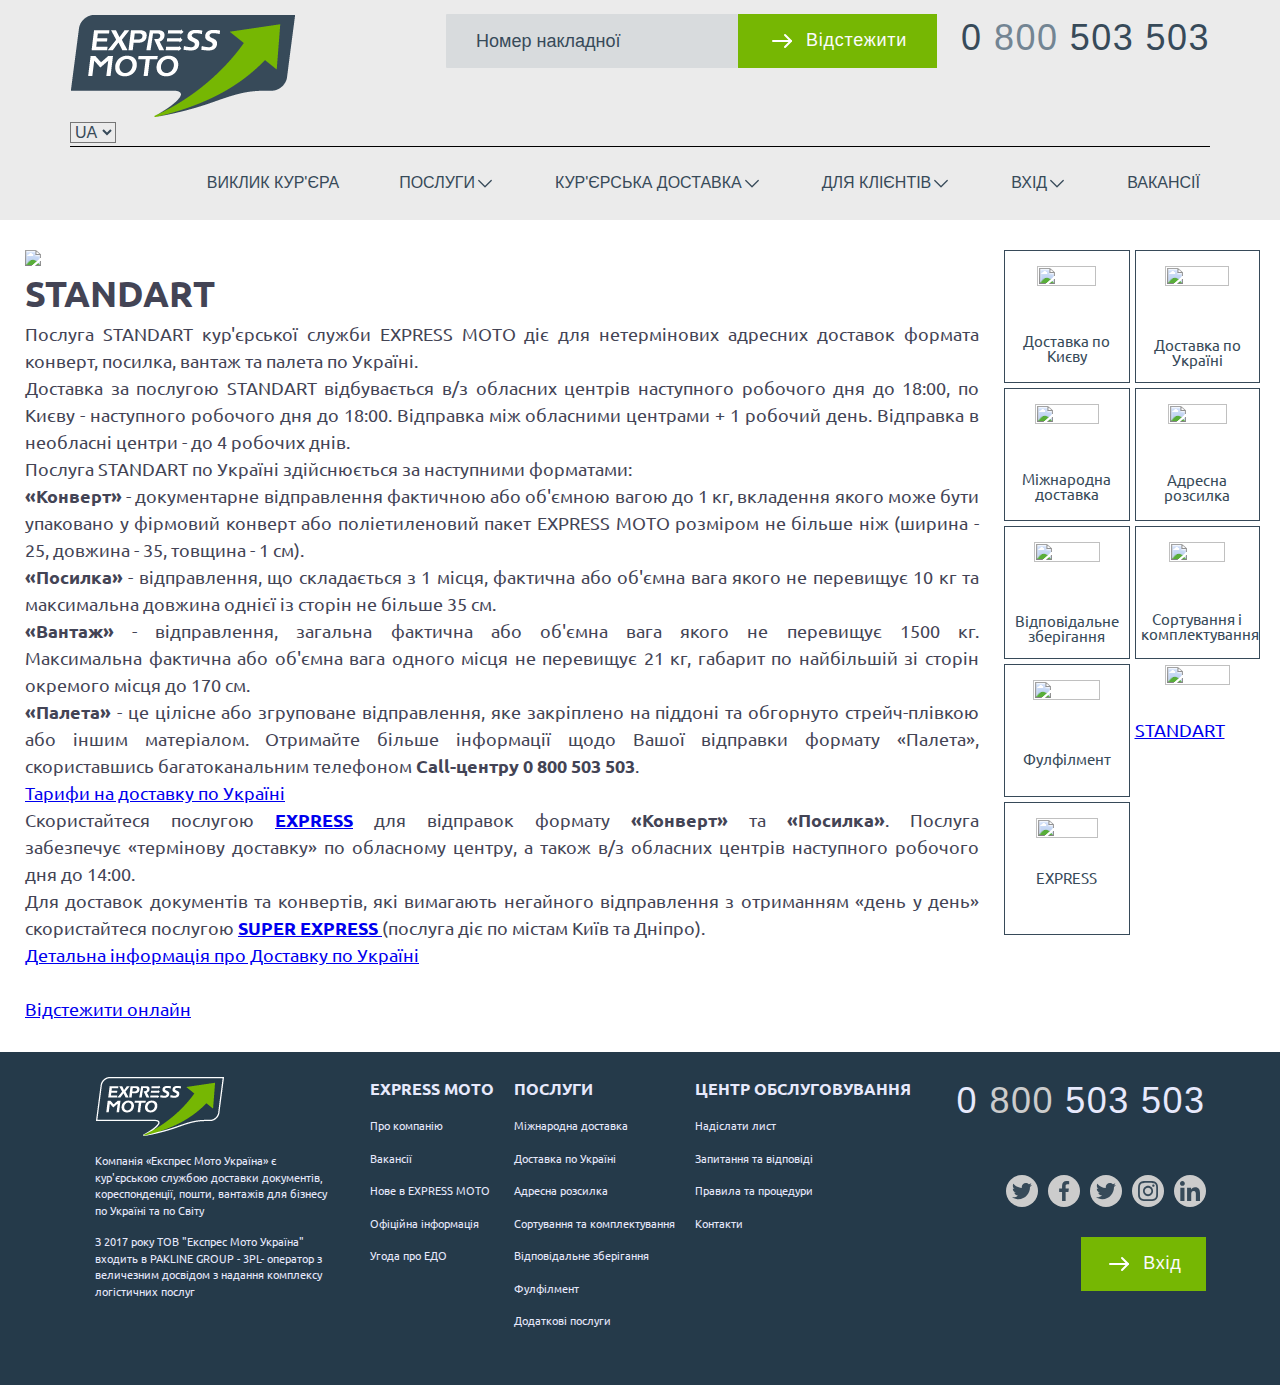
==== standart.html @ 28a53743 "Merge pull request #3 from WOWmasterJulia/eva1" ====
<!DOCTYPE html>
<html lang="uk">
  <head> 
    <meta charset="UTF-8" />
    <meta http-equiv="X-UA-Compatible" content="IE=edge" />
    <meta name="viewport" content="width=device-width, initial-scale=1.0" />
    <script src="https://www.google.com/recaptcha/api.js?hl=uk" async="async" defer="defer"></script>
    <title>ВИКЛИК КУР'ЄРА | Експрес Мото Україна</title>
    <link rel="icon" type="image/x-icon" href="./images/favicon.ico" />
    <link rel="preconnect" href="https://fonts.googleapis.com" />
    <link rel="preconnect" href="https://fonts.gstatic.com" crossorigin />
    <link href="https://fonts.googleapis.com/css2?family=Ubuntu:ital,wght@0,400;0,500;0,700;1,400;1,700&display=swap" rel="stylesheet">
        <link
      rel="stylesheet"
      href="https://cdnjs.cloudflare.com/ajax/libs/modern-normalize/1.1.0/modern-normalize.min.css"
      integrity="sha512-wpPYUAdjBVSE4KJnH1VR1HeZfpl1ub8YT/NKx4PuQ5NmX2tKuGu6U/JRp5y+Y8XG2tV+wKQpNHVUX03MfMFn9Q=="
      crossorigin="anonymous"
      referrerpolicy="no-referrer"
    />
    <link
  rel="stylesheet"
  href="https://cdn.jsdelivr.net/npm/swiper@11/swiper-bundle.min.css"
/>
    <link rel="stylesheet" href="./css/styles.css" />
    <link rel="stylesheet" href="./css/standart.css" >

  </head>
  <!-- ГЛАВНАЯ -->
  <body>
    
    <!-- Шапка -->
    <header>
      <div class="container main-nav">
        <nav class="nav">
          <div class="nav-contacts">
            <div>
              <a href="./index.html" class="logo logo__header">
            <img class="logo__header-img"  src="images/home/logo_1.png" alt="">
            </a>
            <select class="language-switcher">
              <option value="ua" selected >UA</option>
              <option value="ru" >RU</option>
            </select>
            </div>
            <div class="contact-nav list">
              <div class="number">
                <input type="text" class="input__number" placeholder="Номер накладної" required
                autocomplete="off">
                <button class="button button-header" type="submit">
                  <svg  class="icon-right-header" width="28" height="24" viewBox="0 0 28 24" fill="none" xmlns="http://www.w3.org/2000/svg">
                  <path d="M23 12H5"  stroke-width="2" stroke-linecap="round" stroke-linejoin="round"/>
                  <path d="M17 6L23 12L17 18"  stroke-width="2" stroke-linecap="round" stroke-linejoin="round"/>
                  </svg>
                  <span class="lng-menu-one">Відстежити</span>
                </button>
              </div>
              <div class="phone-burger">
                <!-- Бургер -->
                <button
                  class="menu-toggle menu-btn-burger"
                  aria-expanded="false"
                  aria-controls="mobile-menu"
                  data-modal-open
                >
                  <svg class="icon-icon-menu" width="32" height="22">
                    <use href="./images/icons_all.svg#icon-icon-menu"></use>
                  </svg>
                </button>
                <a href="tel:0800503503" class="contact-nav-link header-phone">0 <span>800</span> 503 503</a>  
              </div>  
            </div>
          </div>
          
          <ul class="site-nav list">
            <li class="site-nav-item">
              <a href="./neworder.html" class="nav-link current lng-menu-two">Виклик кур'єра</a>
            </li>

            <li class="site-nav-item">
              <div class="site-nav-menu">
                <!-- <a href="#" class="nav-link arrow__link"> -->
                  <span class="lng-menu-three">Послуги</span>
                <!-- </a> -->
                  <svg class="arrowCaretUp" width="20" height="20" viewBox="0 0 32 32" fill="none" xmlns="http://www.w3.org/2000/svg">
                  <path d="M6 20L16 10L26 20"   stroke-width="2" stroke-linecap="round" stroke-linejoin="round"/>
                  </svg> 
              </div>
              
              <ul class="submenu list">
                <li><a href="#">STANDART</a></li>
                <li><a href="#">EXPRESS</a></li>
                <li><a href="#">SUPER EXPRESS</a></li>
                <li><a href="#" class="lng-resp-storage">Відповідальне зберігання</a></li>
                <li><a href="#" class="lng-sort-assembly">Сортування та комплектування</a></li>
                <li><a href="#" class="lng-fulfill">Фулфілмент</a></li>
                <li><a href="#" class="lng-dip-mail">Дипломатична пошта</a></li>
              </ul>
            </li>

            <li class="site-nav-item">
              <div class="site-nav-menu">
              <!-- <a href="#" class="nav-link arrow__link"> -->
                <span class="lng-menu-four">Кур'єрська доставка</span>
                <svg class="arrowCaretUp" width="20" height="20" viewBox="0 0 32 32" fill="none" xmlns="http://www.w3.org/2000/svg">
                <path d="M6 20L16 10L26 20"   stroke-width="2" stroke-linecap="round" stroke-linejoin="round"/>
                </svg>
              <!-- </a> -->
              </div>
              <ul class="submenu list">
                <li><a href="#" class="lng-inter-deliv">Міжнародна доставка</a></li>
                <li><a href="#" class="lng-kiyv-deliv">Доставка по Києву</a></li>
                <li><a href="#" class="lng-ukr-deliv">Доставка по Україні</a></li>
                <li><a href="#" class="lng-adress-send">Адресна розсилка</a></li>
                <li><a href="#" class="lng-add-service">Додаткові послуги</a></li>
              </ul>
            </li>

            <li class="site-nav-item">
              <div class="site-nav-menu">
              <!-- <a href="#" class="nav-link arrow__link"> -->
                <span class="lng-menu-five">Для клієнтів</span>
                <svg class="arrowCaretUp" width="20" height="20" viewBox="0 0 32 32" fill="none" xmlns="http://www.w3.org/2000/svg">
                <path d="M6 20L16 10L26 20"   stroke-width="2" stroke-linecap="round" stroke-linejoin="round"/>
                </svg>
              <!-- </a> -->
              </div>
              <ul class="submenu list">
                <li><a href="#" class="lng-send-email">Надіслати лист</a></li>
                <li><a href="#" class="lng-paym-detail">Оплата за реквізитами</a></li>
                <li><a href="#" class="lng-quest-answ">Запитання та відповіді</a></li>
                <li><a href="#" class="lng-our-contacts">Контакти</a></li>
                <li><a href="#" class="lng-rules-proc">Правила та процедури</a></li>
                <li><a href="#" class="lng-private-room">Особистий кабінет</a></li>
              </ul>
            </li>

            <li class="site-nav-item">
              <div class="site-nav-menu">
              <!-- <a href="#" class="nav-link arrow__link"> -->
                <span class="lng-menu-six">Вхід</span>
                <svg class="arrowCaretUp" width="20" height="20" viewBox="0 0 32 32" fill="none" xmlns="http://www.w3.org/2000/svg">
                <path d="M6 20L16 10L26 20"   stroke-width="2" stroke-linecap="round" stroke-linejoin="round"/>
                </svg>
              <!-- </a> -->
              </div>
              <ul class="submenu list">
                <li><a href="#">В мене є аккаунт</a></li>
                <li><a href="#">Створити аккаунт</a></li>
                <li><a href="#">Відновлення паролю</a></li>
              </ul>
            </li>
            <li class="site-nav-item">
              <a href="./portfolio.html" class="nav-link lng-menu-seven">Вакансії</a>
            </li>
          </ul>
        </nav>
      </div>
    </header>
    <!-- <div class="container">
  		<ol class="breadcrumb"><li><a href="/">Головна</a></li>
<li><span title="" class="nolink" tabindex="0">Послуги</span></li>
<li class="active">STANDART</li>
</ol>  	</div> -->
<div class="wrapper-main">
    <section class="col-sm-9">
      <a id="main-content"></a>
      <h1 class="page-header">
        <span class="icon"><img src="https://exmoto.com/sites/default/files/3_0.png" /></span>
        <span class="title">STANDART</span>
      </h1>
      <div class="region region-content">
        <section id="block-system-main" class="block block-system clearfix">
          <article id="node-13" class="node node-service clearfix">
            <div class="field field-name-body field-type-text-with-summary field-label-hidden">
              <div class="field-items">
                <div class="field-item even">
                  <p class="rtejustify">Послуга STANDART кур'єрської служби EXPRESS MOTO діє для
                    нетермінових адресних
                    доставок формата конверт, посилка, вантаж та палета по Україні.</p>
                  <p class="rtejustify">Доставка за послугою STANDART відбувається в/з обласних
                    центрів наступного
                    робочого дня до 18:00, по Києву - наступного робочого дня до 18:00.
                    Відправка між обласними центрами
                    + 1 робочий день. Відправка в необласні центри - до 4 робочих днів.</p>
                  <p class="rtejustify">Послуга STANDART по Україні здійснюється за наступними
                    форматами:</p>
                  <p class="rtejustify"><strong>«Конверт» </strong>- документарне відправлення
                    фактичною або
                    об'ємною вагою до 1 кг, вкладення якого може бути упаковано у фірмовий
                    конверт або поліетиленовий
                    пакет EXPRESS MOTO розміром не більше ніж (ширина - 25, довжина - 35,
                    товщина - 1 см).</p>
                  <p class="rtejustify"><strong>«Посилка» </strong>- відправлення, що складається
                    з 1 місця, фактична або
                    об'ємна вага якого не перевищує 10 кг та максимальна довжина однієї із
                    сторін не більше 35 см.</p>
                  <p class="rtejustify"><strong>«Вантаж»</strong> - відправлення, загальна
                    фактична або об'ємна вага якого
                    не перевищує 1500 кг. Максимальна фактична або об'ємна вага одного місця не
                    перевищує 21 кг, габарит
                    по найбільшій зі сторін окремого місця до 170 см.</p>
                  <p class="rtejustify"><strong>«Палета»</strong> - це цілісне або згруповане
                    відправлення, яке закріплено
                    на піддоні та обгорнуто стрейч-плівкою або іншим матеріалом. Отримайте
                    більше інформації щодо Вашої
                    відправки формату «Палета», cкориставшись багатоканальним телефоном
                    <strong>Call-центру 0 800 503
                      503</strong>.
                  </p>
                  <p class="rtejustify"><a href="/sites/default/files/imce/taryf_cdp-2018.pdf"
                      target="_blank">Тарифи на
                      доставку по Україні</a></p>
                  <p class="rtejustify">Скористайтеся послугою <a
                      href="https://exmoto.com/service/express"
                      target="_blank"><strong>EXPRESS</strong></a> для відправок
                    формату <strong>«Конверт»
                    </strong>та<strong> «Посилка»</strong>. Послуга забезпечує «термінову
                    доставку» по обласному центру,
                    а також в/з обласних центрів наступного робочого дня до 14:00.</p>
                  <p class="rtejustify">Для доставок документів та конвертів, які вимагають
                    негайного відправлення з
                    отриманням «день у день» cкористайтеся послугою <a
                      href="https://exmoto.com/service/super-express"
                      target="_blank"><strong>SUPER EXPRESS</strong> </a>(послуга діє по
                    містам Київ та Дніпро).</p>
                  <p class="rtejustify"><a href="http://exmoto.com/service/dostavka-po-ukrayini"
                      target="_blank">Детальна
                      інформація про Доставку по Україні</a></p>
                  <p class="rtejustify"> </p>
                  <p><a href="https://exmoto.com/tracking" target="_blank">Відстежити онлайн</a>
                  </p>
                </div>
              </div>
            </div>
          </article>
        </section>
      </div>
    </section>
    <div class="view-content">
      <a href="/service/dostavka-po-kyyevu" class="card-item">
        <div class="gray"><img class="img-responsive"
            src="https://exmoto.com/sites/default/files/kyiv_grey_0.png" width="59"
            height="59" alt="" /></div>
        <div class="title">Доставка по Києву</div>
      </a>
      <a href="/service/dostavka-po-ukrayini" class="card-item">
        <div class="gray"><img class="img-responsive"
            src="https://exmoto.com/sites/default/files/9_0.png" width="64" height="63"
            alt="" />
        </div>
        <div class="title">Доставка по Україні</div>
      </a>
      <a href="/service/mizhnarodna-dostavka" class="card-item">
        <div class="gray"><img class="img-responsive"
            src="https://exmoto.com/sites/default/files/8_0.png" width="64" height="59"
            alt="" />
        </div>
        <div class="title">Міжнародна доставка</div>
      </a>
      <a href="/service/adresna-rozsylka" class="card-item">
        <div class="gray"><img class="img-responsive"
            src="https://exmoto.com/sites/default/files/7_0.png" width="59" height="60"
            alt="" />
        </div>
        <div class="title">Адресна розсилка</div>
      </a>
      <a href="/service/vidpovidalne-zberigannya" class="card-item">
        <div class="gray"><img class="img-responsive"
            src="https://exmoto.com/sites/default/files/6_0.png" width="66" height="63"
            alt="" />
        </div>
        <div class="title">Відповідальне зберігання</div>
      </a>
      <a href="/service/sortuvannya-i-komplektuvannya" class="card-item">
        <div class="gray"><img class="img-responsive"
            src="https://exmoto.com/sites/default/files/5_0.png" width="56" height="61"
            alt="" />
        </div>
        <div class="title">Сортування і комплектування</div>
      </a>
      <a href="/service/fulfilment" class="card-item">
        <div class="gray"><img class="img-responsive"
            src="https://exmoto.com/sites/default/files/4_0.png" width="67" height="63"
            alt="" />
        </div>
        <div class="title">Фулфілмент</div>
      </a>
      <a href="/service/standart" class="active" class="card-item">
        <div class="gray"><img class="img-responsive"
            src="https://exmoto.com/sites/default/files/3_0.png" width="65" height="44"
            alt="" />
        </div>
        <div class="title">STANDART</div>
      </a>
      <a href="/service/express" class="card-item">
        <div class="gray"><img class="img-responsive"
            src="https://exmoto.com/sites/default/files/2_0.png" width="62" height="44"
            alt="" />
        </div>
        <div class="title">EXPRESS</div>
      </a>
    </div>
  </div>

<!-- Подвал FOOTER -->
<footer class="footer">
  <div class="container footer-content">
    <div class="footer__logo-text">
      <a href="./index.html" class="logo logo__footer">
        <img class="logo__footer-img"  src="images/home/foot_logo.png" alt="">
      </a>
      <p class="footer-text">
        Компанія «Експрес Мото Україна» є кур'єрською службою доставки документів, кореспонденції, пошти, вантажів для бізнесу по Україні та по Світу 
      </p>
      <p class="footer-text">
        З 2017 року ТОВ "Експрес Мото Україна" входить в PAKLINE GROUP - 3PL- оператор з величезним досвідом з надання комплексу логістичних послуг
      </p>
    </div>
    <div class="list footer__list-menu">
      <ul class="list footer__list-moto">
        <li class="footer__list-title">
          <h3>Express Moto</h3>
        </li>
        <li class="footer__list-item">
          <a href="" class="lng-footer-about-company">Про компанію</a>
        </li>
        <li class="footer__list-item lng-menu-seven">
          <a href="">Вакансії</a>
        </li>
        <li class="footer__list-item lng-footer-news-exmoto">
          <a href="">Нове в EXPRESS MOTO</a>
        </li>
        <li class="footer__list-item lng-footer-official-info">
          <a href="">Офіційна інформація</a>
        </li>
        <li class="footer__list-item">
          <a href="" class="lng-footer-agr-edo">Угода про ЕДО</a>
        </li>  
      </ul>
      <ul class="list footer__list-service">
        <li class="footer__list-title">
          <h3 class="lng-menu-three">Послуги</h3>
        </li>
        <li class="footer__list-item">
          <a href="" class="lng-inter-deliv">Міжнародна доставка</a>
        </li>
        <li class="footer__list-item">
          <a href="" class="lng-ukr-deliv">Доставка по Україні</a>
        </li>
        <li class="footer__list-item">
          <a href="" class="lng-adress-send">Адресна розсилка</a>
        </li>
        <li class="footer__list-item">
          <a href="" class="lng-sort-assembly">Сортування та комплектування</a>
        </li>
        <li class="footer__list-item">
          <a href="" class="lng-resp-storage">Відповідальне зберігання</a>
        </li>
        <li class="footer__list-item">
          <a href="" class="lng-fulfill">Фулфілмент</a>
        </li>
        <li class="footer__list-item">
          <a href="" class="lng-add-service">Додаткові послуги</a>
        </li>  
      </ul>
      <ul class="list footer__list-contacts">
        <li class="footer__list-title">
          <h3 class="lng-footer-service-centre">Центр обслуговування</h3>
        </li>
        <li class="footer__list-item">
          <a href="" class="lng-send-email">Надіслати лист</a>
        </li>
        <li class="footer__list-item">
          <a href="" class="lng-quest-answ">Запитання та відповіді</a>
        </li>
        <li class="footer__list-item">
          <a href="" class="lng-rules-proc">Правила та процедури</a>
        </li>
        <li class="footer__list-item">
          <a href="" class="lng-our-contacts">Контакти</a>
        </li> 
      </ul>
    </div>
    <div class="footer__contacts-social">
      <div class="item-tel">
          <a href="tel:0800503503" class="contact-nav-link footer-phone"
            >0 <span>800</span> 503 503</a>
      </div>
      <ul class="footer-soc-list list">
        <li class="footer-soc-item">
          <a href="#" class="footer-soc-link twitter_2">
            <svg class="footer-soc-icon">
              <use href="./images/icons_all.svg#icon-twitter_2"></use>
            </svg>
          </a>
        </li>
        <li class="footer-soc-item">
          <a href="#" class="footer-soc-link facebook_3">
            <svg class="footer-soc-icon">
              <use href="./images/icons_all.svg#icon-facebook_3"></use>
            </svg>
          </a>
        </li>
        <li class="footer-soc-item">
          <a href="#" class="footer-soc-link twitter_2">
            <svg class="footer-soc-icon">
              <use href="./images/icons_all.svg#icon-twitter_2"></use>
            </svg>
          </a>
        </li>
        <li class="footer-soc-item">
          <a href="#" class="footer-soc-link instagram_1">
            <svg class="footer-soc-icon">
              <use href="./images/icons_all.svg#icon-instagram_1"></use>
            </svg>
          </a>
        </li>
        <li class="footer-soc-item">
          <a href="#" class="footer-soc-link linkedin_4">
            <svg class="footer-soc-icon">
              <use href="./images/icons_all.svg#icon-linkedin_4"></use>
            </svg>
          </a>
        </li>
      </ul>
      <div class="item-button">
        <button class="button button-footer" type="submit">
          <svg class="icon-right-footer" width="28" height="24" viewBox="0 0 28 24" fill="none" xmlns="http://www.w3.org/2000/svg">
              <path d="M23 12H5"  stroke-width="2" stroke-linecap="round" stroke-linejoin="round"/>
              <path d="M17 6L23 12L17 18" 
               stroke-width="2" stroke-linecap="round" stroke-linejoin="round"/>
              </svg>
          <span class="lng-menu-six">Вхід</span>
        </button>
      </div>
    </div>
  </div>
</footer>

<!-- MOBILE MENU -->
<div class="backdrop is-hidden" data-modal>
<!-- <div class="menu-container js-menu-container modal" id="mobile-menu"> -->
<div class="modal">
  <button class="menu-toggle menu-btn-close" data-modal-close>
      <svg
        fill="currentColor"
        viewBox="0 0 32 32"
        xmlns="http://www.w3.org/2000/svg"
        width="15"
        height="15">
        <path
          fill-rule="evenodd"
          d="M32 3.223 28.777 0 16 12.777 3.223 0 0 3.223 12.777 16 0 28.777 3.223 32 16 19.223 28.777 32 32 28.777 19.223 16 32 3.223z"
          clip-rule="evenodd"
        ></path>
      </svg>
  </button>
      <!-- ----выпадающие элементы меню на модалке при адаптивах---- -->
  <ul class="mobile-menu menu-open list" id="mmAll-btn">
    <li class="mobile-menu-item">
      <a class="mobile-menu-link link current lng-menu-one" href="#">Відстежити</a>
    </li>
    <li class="mobile-menu-item">
      <a class="mobile-menu-link link lng-menu-two" href="#">Виклик кур'єра</a>  
    </li>
    <li class="mobile-menu-item " >
      <a class="mobile-menu-link link lng-menu-three" href="#" data-action="mm-one">Послуги</a>
      <ul class="submenu-open list hiddens" id="mm-one">
        <li><a href="#">STANDART</a></li>
        <li><a href="#">EXPRESS</a></li>
        <li><a href="#">SUPER EXPRESS</a></li>
        <li><a href="#" class="lng-resp-storage">Відповідальне зберігання</a></li>
        <li><a href="#" class="lng-sort-assembly">Сортування та комплектування</a></li>
        <li><a href="#" class="lng-fulfill">Фулфілмент</a></li>
        <li><a href="#" class="lng-dip-mail">Дипломатична пошта</a></li>
      </ul>
    </li>        
    <li class="mobile-menu-item ">
      <a class="mobile-menu-link link lng-menu-four" href="#" data-action="mm-two">Кур'єрська доставка</a>
      <ul class="submenu-open list hiddens" id="mm-two">
        <li><a href="#" class="lng-inter-deliv">Міжнародна доставка</a></li>
        <li><a href="#" class="kiyv-deliv">Доставка по Києву</a></li>
        <li><a href="#" class="lng-ukr-deliv">Доставка по Україні</a></li>
        <li><a href="#" class="lng-adress-send">Адресна розсилка</a></li>
        <li><a href="#" class="lng-add-service">Додаткові послуги</a></li>
      </ul>
    </li>

    <li class="mobile-menu-item ">
      <a class="mobile-menu-link link lng-menu-five" href="#"  data-action="mm-three">Для клієнтів</a>
      <ul class="submenu-open list hiddens" id="mm-three">
        <li><a href="#" class="lng-send-email">Надіслати лист</a></li>
        <li><a href="#" class="lng-paym-detail">Оплата за реквізитами</a></li>
        <li><a href="#" class="lng-quest-answ">Запитання та відповіді</a></li>
        <li><a href="#" class="lng-our-contacts">Контакти</a></li>
        <li><a href="#" class="lng-rules-proc">Правила та процедури</a></li>
        <li><a href="#" class="lng-private-room">Особистий кабінет</a></li>
      </ul>
    </li>

    <li class="mobile-menu-item ">
      <a class="mobile-menu-link link lng-menu-six" href="#" data-action="mm-four">Вхід</a>
      <ul class="submenu-open list hiddens" id="mm-four">
        <li><a href="#">В мене є аккаунт</a></li>
        <li><a href="#">Створити аккаунт</a></li>
        <li><a href="#">Відновлення паролю</a></li>
      </ul>
    </li>

    <li class="mobile-menu-item">
      <a class="mobile-menu-link link lng-menu-seven" href="#">Вакансії</a>
    </li>
  </ul>
</div>
</div>

<script
  defer
  src="https://cdnjs.cloudflare.com/ajax/libs/body-scroll-lock/3.1.5/bodyScrollLock.min.js"
  integrity="sha512-HowizSDbQl7UPEAsPnvJHlQsnBmU2YMrv7KkTBulTLEGz9chfBoWYyZJL+MUO6p/yBuuMO/8jI7O29YRZ2uBlA=="
  crossorigin="anonymous"
></script>
<script src="https://cdn.jsdelivr.net/npm/swiper@11/swiper-bundle.min.js"></script>
<script src="./js/main.js"></script>
</body>
</html>
---- css/styles.css ----
html {
    box-sizing: border-box;
}
*,
*::before,
*::after {
    box-sizing: inherit;
}

:root {
    /* text color */
    --title-text-color: #374a59;
    --light-text-color: #fbfbfb;
    --text-white-color: #fff;
    --primary-text-color: #434455; 
    --text-footer-white: #E7E9FC;

    --input-grey: #d8dbdd;
    --phone-grey: #738593;
    --accent-color: #76b703;
    --icons-bg: #CCCCCC;

    /* bg color */
    --primary-bg-color: #fff;
    --footer-bg-color: #253a4a;;
    --second-bg-color: #ebebeb;

    /* fonts */
    --primary-fonts-family: 'Ubuntu';
    --second-fonts-family: sans-serif;

    /* others */
    --header-idx: 100; 
    --modal-idx: 1000;
    --anim-fast: 1300ms ease;
    --anim-slow: 1800ms ease-out;
}

body {
    font-family: var(--primary-fonts-family);
    background-color: var(--primary-bg-color);
    color: var(--primary-text-color);
    font-size: 18px;
    line-height: 1.5;
    margin: 0;
}

.list {
    list-style: none;
    padding: 0; 
    margin: 0;   
}

h1, h2, h3, h4, h5, h6, p {
    margin-top: 0;
    margin-bottom: 0;
}
.link {
    text-decoration: none;
}
img {
    display: block;
    max-width: 100%;
    height: auto;
}

.container {
    max-width: 1170px;
    padding-left: 15px;
    padding-right: 15px;
    margin: 0 auto; 
}
/* section {
    padding-top: 96px;
    padding-bottom: 96px;
}  */
/* .section-feature, 
.section-team,
.section-customers {
    padding-top: 96px;
    padding-bottom: 96px;
} */
/*section {
        padding-bottom: 120px;
    } */


/* ========= Кнопки ======== */
.button {
    font-family: inherit;
    cursor: pointer;
    margin: 0 auto; 
    border: 0;
    background-color: var(--accent-color);   
    font-weight: 400;
    font-size: 18px;
    line-height: 1.18;
    align-items: center; 
    text-align: center;
    letter-spacing: 0.04em;
/* ---анимация--- */
    transition: background-color 250ms cubic-bezier(0.4, 0, 0.2, 1);
}

.button-header{
    display: flex;
    justify-content: center;
    align-items: center;
    color: #fbfbfb;
    padding: 15px 30px;
    gap: 10px;
}
.button-header:hover{
    background-color: var(--footer-bg-color);
}

.button-footer {
    display: inline-flex;
    justify-content: center;
    align-items: center;
    padding: 15px 24px;
    font-size: 18px;
    color: #fbfbfb;
    font-family: var(--second-fonts-family);
    gap: 10px;
}

.button-footer:hover {
    background-color: transparent;
    border: 1px solid rgba(255, 255, 255, 0.3);
    }
.button-footer:focus {
    border: 1px;
    border-color: #CCCCCC;
}


.button-feedback{
    display: flex;
    justify-content: center;
    align-items: center;
    color: #fbfbfb;
    padding: 15px 30px;
    gap: 10px;
    
}
.button-feedback:hover{
    background-color: var(--footer-bg-color);
}
.icon-right-feedback{
    stroke: white;
}
.icon-right-feedback:hover{
    stroke: var(--accent-color);
}
@media screen and (max-width: 787px) {
    .button-feedback{
        padding: 10px 15px;
        font-size: 14px;
    }   
}
@media screen and (max-width: 430px){   
    .button-feedback{
        font-size: 11px;
    }
}
@media screen and (max-width: 340px){
    .icon-right-feedback{
        display: flex;
    }
    .button-feedback{
        margin: 0 auto;
    }    
}
   





/* ==========================
------Шапка Site NAV------ */

.main-nav {
    padding-top: 14px;
    }
.nav-contacts{
    display: flex;
    align-items: self-start;
        border-bottom: 1px solid black;
    }
.number{
    display: flex;
}

/* --Navigation-- */
header {
    background-color: var(--second-bg-color);
    font-family: var(--second-fonts-family);
    color: var(--title-text-color);   
}
.nav__upp{
    display: flex;
}
.language-switcher{
    margin: 0 auto; 
    color: var(--title-text-color); 
    font-size: 16px; 
    background-color: inherit;
    
} 
    
/* .language-switcher-item{
    display: flex;
    align-items: center;
    text-transform: uppercase;
    font-size: 14px;
    stroke: var(--title-text-color);
} */
/* .language-switcher-item:hover{
    stroke: var(--accent-color);
} */
/* .language__link{
    text-decoration: none;
    color: var(--title-text-color);
    font-weight: 500;
}
.language__link:hover{
    color: var(--accent-color);
} */


/* --Contacts-- */
.contact-nav {
        display: flex;
        margin-left: auto;
        /* flex-direction: row; */
        max-height: 80px;        
}
.input__number{
    display: block;
    background-color: var(--input-grey);
    border: none;
    border-radius: 1px;
    padding: 15px 30px;
    font-size: 18px;
    color: var(--title-text-color);
}
.input__number::placeholder{
    font-size: 18px;
    color: var(--title-text-color);
}
.contact-nav-link {
    text-decoration: none;
    font-size: 36px;
    font-weight: 500;
    line-height: 1.33;
    letter-spacing: 0.04em;
    color: var(--title-text-color);
    font-family: var(--second-fonts-family);
    padding-left: 24px;
    /* ---анимация--- */
    transition: color 250ms cubic-bezier(0.4, 0, 0.2, 1);
}
.contact-nav-link span{
    color: var(--phone-grey);
}
.contact-nav-link:hover, .contact-nav-link:focus {
    color: var(--accent-color);
}
.icon-right-header{
    stroke: white;
}
.icon-right-header:hover{
    stroke: var(--accent-color);
}
.site-nav {
    display: flex;
    justify-content: end;
    gap: 40px;
    }
.site-nav .nav-link {
    color: var(--title-text-color);
    display: block;
    padding-top: 24px;
    padding-bottom: 25px; 
    text-decoration: none;
    font-size: 16px;
    font-weight: 400;
    line-height: 1.5;
    /* ---анимация--- */
    transition: color 250ms cubic-bezier(0.4, 0, 0.2, 1);
    text-transform: uppercase;
}
.site-nav .nav-link:hover{
    color: var(--accent-color);
    stroke: var(--accent-color);
}

  /* ---- сложное основное меню ----   */
.site-nav-item{
    position: relative;
    display: block;
    padding-left: 10px;
    padding-right: 10px;
}
.site-nav-menu{
    display: flex;
    align-items: center;
    text-transform: uppercase;
    font-size: 16px;
    color: var(--title-text-color);
    stroke: var(--title-text-color);
    padding-top: 24px;
    padding-bottom: 25px;
}
.site-nav-menu:hover{
    color: var(--accent-color);
    stroke: var(--accent-color);
}
.submenu{
    position: absolute;
    left: 0px;
    top: 100%;
    width: 180px;
    /* transform: rotateX(-90deg); */
    transform-origin: 0 0;
    transition: .3s linear;
    visibility: hidden;
    opacity: 0;
    z-index: 10;
}
.site-nav li:hover > .submenu{
    /* transform: rotateX(0deg); */
    visibility: visible;
    opacity: 1;
}
.submenu a{
    text-decoration: none;
    color: var(--title-text-color);
    font-size: 14px;
    display: block;
    border-bottom: 1px solid var(--phone-grey);
    padding: 5px 5px 5px 15px;
    background-color: var(--second-bg-color);
}
.submenu a:hover{
    color: var(--accent-color);
}
.arrowCaretUp{
    transform: rotate(180deg);    
}


@media screen and (max-width: 1200px) {
    .nav-contacts{
        margin-top: 20px;
    }
    .contact-nav{
        flex-direction: column-reverse;
    }
    .header-phone {       
        display: block;
        text-align: right;
    }
    .site-nav{
        margin-left: auto;
        gap: 20px;
        justify-content: space-between;
    }   
}
@media screen and (max-width: 1100px){
    .submenu{
       left: -10px; 
    }
    .site-nav li:hover > .submenu{
       width: 150px;
    }
}
@media screen and (max-width: 980px) {
    .site-nav{        
        gap: 0;
    } 
}
@media screen and (max-width: 875px) {
    .site-nav .nav-link{
        font-size: 14px;
    }
    .site-nav-menu{
        font-size: 14px;
    }
    .language-switcher{
        font-size: 14px;
    }
}
@media screen and (max-width: 787px) {
    .logo__header-img{
        max-width: 130px;
    }
    .nav-contacts{
        justify-content: space-between;
    }
    .input__number{
        padding: 10px 15px;
        font-size: 12px;
        max-width: 160px;
    }
    .input__number::placeholder{
        padding: 5px 10px;
        font-size: 12px;
    }
    .button-header{
        padding: 10px 15px;
        font-size: 12px;
    }
    .language-switcher{
        font-size: 12px;
    }
}
@media screen and (max-width: 680px){
    .submenu a{
        font-size: 12px;
        padding: 5px 5px 5px 10px;
    }
    .site-nav li:hover > .submenu{
       width: 130px;
    }
}
@media screen and (max-width: 445px){
    .number{
        justify-content: flex-end;
    }
    .icon-right-header{
        display: none;
    }
    .header-phone{
        font-size: 26px;
    }
    .input__number {
        font-size: 11px;
        padding-left: 5px;
        padding-right: 5px;
        max-width: 105px;
    }
    .input__number::placeholder {
        font-size: 11px;
        padding-left: 5px;
    }
    .button-header{
        font-size: 11px;
        margin-left: 0;
        margin-right: 0;
    }
}
@media screen and (max-width: 365px){
    .icon-right-header{
        display: flex;
    }
    .button-header >span{
        display: none;
    }
    .button-header{
        margin: 0;
    }
    .header-phone{
        font-size: 23px;
    }
}
@media screen and (max-width: 345px){
    .header-phone{
        font-size: 20px;
    }
}

    /* ---Бургер--- */
    .backdrop {
        position : fixed;
        top: 0;
        left: 0;
        z-index: 1000;
        width: 100%;
        height: 100%;
        background-color: rgba(0, 0, 0, 0.5);
        transition: visibility 500ms, opacity 500ms;
        /* overflow: auto; */
    }
    .backdrop.is-hidden {
        visibility: hidden;
        opacity: 0;
        pointer-events: none;
    } 
    .backdrop.is-hidden .modal{
        transform: translate(-50%, -50%) scale(0.8);
    }
    .modal {
        position: absolute;
        top: 10%;
        left: 50%;
        transform: translate(-50%, 0%) scale(1);
        width: calc(100% - 30px);
        max-width: 320px;
        background-color: var(--second-bg-color);
        /* z-index: 999; */
        /* box-shadow: 0px 1px 1px rgba(0, 0, 0, 0.14), 
        0px 1px 3px rgba(0, 0, 0, 0.12), 
        0px 2px 1px rgba(0, 0, 0, 0.2); */
        border-radius: 4px;
        transition: transform 500ms cubic-bezier(0.4, 0, 0.2, 1);
        /* padding: 72px 15px 24px 15px; */
        padding: 60px 25px 45px 30px;
        
    } 
/* .menu-container {
    position: fixed;
    top: 0;
    left: 0;
    display: flex;
    flex-direction: column;
    width: 100vw;
    height: 100vh;
    padding: 40px;
    padding-top: 80px;
    background-color: var(--second-bg-color);
    z-index: 999;
    transform: translateX(100%);
    transition: transform 250ms ease-in-out;
}
.menu-container.is-open {
    transform: translateX(0);
} */
.menu-btn-burger {   
    top: 15px;
    right: 15px;
    display: none;
    align-items: center;
    justify-content: center; 
    margin-left: auto;  
    background-color: transparent;
    fill: var(--title-text-color);
    border: none;
}
.menu-btn-close {
    position: absolute;
    top: 30px;
    right: 30px;
    height: 34px;
    width: 34px;
    display: flex;
    align-items: center;
    justify-content: center;
    margin: 0;
    padding: 0;
    cursor: pointer;
    border-radius: 50%; 
    outline: none;
    background: var(--accent-color);
    border: 1px solid rgba(0, 0, 0, 0.1);
    color: var(--primary-bg-color);
}
.menu-btn-close:hover {
    background: var(--primary-bg-color);
    color: var(--title-text-color);
}
.menu-toggle:hover,
.menu-toggle:focus {
    fill: var(--accent-color);
}
.mobile-menu {
    margin-bottom: auto;
}
.mobile-menu-item:not(:last-child) {
    margin-bottom: 15px;
}
.mobile-menu-link {
    display: block;
    color: var(--title-text-color);
    font-weight: 500;
    font-size: 24px;
    line-height: 1.11;
    letter-spacing: 0.02em;
}
.mobile-menu-link:hover {
    color: var(--accent-color);
}

@media screen and (max-width: 793px) {   
    .menu-toggle{
        display: flex;
    }
    .site-nav{
        display: none;
    }
    .nav-contacts{
        padding-bottom: 10px;
        border-bottom: none;
    }
    .contact-nav{
        max-height: 120px;
    }
}

 /* ----выпадающие элементы меню на модалке при адаптивах----  */
.submenu-open {
    /* display: block; */
    max-width: 230px;
    transform-origin: 0 0;
    transition: .3s linear;
    margin: 15px auto;
    background-color: var(--accent-color);
    border-radius: 3px;
}
.submenu-open a{
    text-decoration: none;
    color: var(--text-white-color);
    font-size: 18px;
    display: block;
    /* border-bottom: 1px solid var(--phone-grey); */
    padding: 10px 10px 10px 15px;
    line-height: 1.2;
}
.submenu-open a:hover{
    color: var(--title-text-color);   
}
.hiddens {
    display: none;
}
/* ------- */

/* ==========================
----Главный экран HERO---- */
/* ============================ */
.hero-section{
    margin: 0px auto;
    background: linear-gradient(rgba(25, 28, 38, 0.61), rgba(25, 28, 38, 0.61));
} 
.main-swiper{
    overflow: hidden;
    position: relative; 
    padding-bottom: 70px;  
}
.hero_main .swiper-slide{
    height: 100%;
    padding-top: 220px;
    background-position: center;
    background-size: cover;
    background-repeat: no-repeat;
}
.slide1 {
    background-image: linear-gradient(rgba(25, 28, 38, 0.6), rgba(25, 28, 38, 0.6)), url(../images/gif/glavnaya_1.gif);
}
.slide2 {
    background-image: linear-gradient(rgba(25, 28, 38, 0.6), rgba(25, 28, 38, 0.6)), url(../images/gif/ezgif.com-optimize_1.gif);
}
.slide3 {
    background-image: linear-gradient(rgba(25, 28, 38, 0.6), rgba(25, 28, 38, 0.6)), url(../images/gif/ezgif.com-optimize_2.gif);
}
.slide4 {
    background-image: linear-gradient(rgba(25, 28, 38, 0.6), rgba(25, 28, 38, 0.6)), url(../images/gif/ezgif.com-optimize_4.gif);
}
.slide5 {
    background-image: linear-gradient(rgba(25, 28, 38, 0.6), rgba(25, 28, 38, 0.6)), url(../images/gif/copy_5_c.gif);
}
.hero__descr{
    max-width: 400px;
    padding-left: 20px;
    color: var(--text-white-color);   
}
.hero__title {
    font-size: 36px;
    font-weight: 500;
    text-transform: uppercase;
    padding-bottom: 30px;
}
/* .hero__title {
    animation: bottom-to-top 2s ease-in-out 0s 1 both;
}
@keyframes bottom-to-top {
    0% {
        opacity: 0;
        transform: translateY (200px);
    }
    50% {
        opacity: 0.6;
    }
    100% {
        opacity: 1;
        transform: translateY (0);
    }
} */
.hero__text {
    font-size: 24px;
    padding-bottom: 30px;
}
.hero__button{
    display: inline-block;
    font-size: 18px;
    padding: 20px 40px;
    background-color: var(--accent-color);
    color: var(--light-text-color);
    text-decoration: none;
    margin-left: 0;
    /* ---анимация--- */
    /* transition: background-color 250ms cubic-bezier(0.4, 0, 0.2, 1); */
} 
.hero__button:hover {
    background-color: var(--footer-bg-color);
}
.hero__item-img-wrap{
    margin-right: 15px;
}
.main-swiper .swiper-pagination {
    margin-bottom: 20px;   
}
.swiper-pagination-bullet{
    border-color: var(--footer-bg-color);
    width: 53px;
    height: 5px;
    border-radius: 15px;
}
.swiper-pagination-bullet-active{
    background: var(--accent-color);
}

@media screen and (max-width: 1180px){
    .hero__descr{
            padding-right: 25px;
    }
    .hero__item-img-wrap{
            margin-left: auto;
    }
}
@media screen and (max-width: 1000px){   
    .hero__title {
        font-size: 30px;
        padding-bottom: 20px;
        line-height: 1.2;
}
    .hero__text {
        font-size: 20px;
        padding-bottom: 30px;
}
    .hero__button{
        padding: 15px 30px;
        font-size: 16px;
} 
    .hero__item-img-wrap{
        margin-left: 0;
}
}
@media screen and (max-width: 800px){
    .hero__descr{
        min-width: 250px;
}
    .hero__title { 
        font-size: 24px;      
        padding-bottom: 10px;       
}
    .main-swiper .swiper-pagination {
        bottom: 20px;
}
}
@media screen and (max-width: 600px){
    .hero__descr{
        min-width: 200px;
        padding-left: 15px;
        padding-right: 10px;
}
    .hero__title {
        font-size: 18px;
}
    .hero__text {
        font-size: 16px;
        padding-bottom: 20px;
}
    .hero__button{
        padding: 15px 15px;
        font-size: 14px;
}
    .swiper-pagination-bullet{
        width: 35px;
        height: 3px;
}
}
@media screen and (max-width: 400px){
    .hero__title {
        font-size: 16px;
}
    .hero__text {
        font-size: 12px;
        padding-bottom: 15px;
}
    .hero__button{
        font-size: 11px;
}
}


/* ========================
======SERVICES SECTION"======
=========================== */

.hero-services-section {
    background-color: var(--footer-bg-color);
    margin: 0 auto;
    background-position: center;
    background-size: cover;
    background-repeat: no-repeat;
    padding-top: 100px; 
    padding-bottom: 100px;
    background-image:
    url("../images/home/photo_avto.jpg");
}
.services-container{
}
.service-list {
    display: flex; 
    flex-wrap: wrap;
    row-gap: 2px;
    justify-content: center;
    column-gap: 2px;
} 
.service-list > .card-item {
    background-color: rgba(31, 51, 67, 0.9);
    justify-content: center;
    /* ---анимация--- */
    transition: background-color 250ms cubic-bezier(0.4, 0, 0.2, 1);
}
.service-list > .card-item:hover {
    background-color: #76b703;   
}
.service-item {
    display: block;
    text-decoration: none;  
    padding: 40px 30px;
    color: var(--text-white-color);
    width: 220px;
    height: 200px;
    position: relative;
}
.service-item:hover,
.service-item:focus {
    color: var(--title-text-color); 
    width: 230px; 
}
.service-content {
    display: flex; 
    justify-content: center;
    align-items: center;
    flex-direction: column;
    /* ---анимация--- */
    /* transition: box-shadow color 250ms cubic-bezier(0.4, 0, 0.2, 1); */
} 
.service-item::before{
    content: '';    
    position: absolute;
    background-repeat: no-repeat;
    width: 70px;
    height: 70px;
    right: 80px;
    top: 40px;
}
.car_kyev::before{
    background-image: url(../images/icons_services/1_gr.png);
}
.car_ukraine::before{
    background-image: url(../images/icons_services/2_gr.png);
}
.international::before{
    background-image: url(../images/icons_services/3_gr.png);
}
.address-mailing::before{
    background-image: url(../images/icons_services/4_gr.png);
}
.resp-storage::before{
    background-image: url(../images/icons_services/5_rg.png);
}
.sorting::before{
    background-image: url(../images/icons_services/6_rg.png);
}
.fulfillment::before{
    background-image: url(../images/icons_services/7_gr.png);
}
.standart_cond::before{
    background-image: url(../images/icons_services/8_gr.png);
}
.express_cond::before{
    background-image: url(../images/icons_services/9_gr.png);
}
.ukr_cond::before{
    background-image: url(../images/icons_services/arrow_green.png);
    width: 135px;
    height: 135px;
    right: 50px;
    top: 30px;
}


.car_kyev:hover::before{
    background-image: url(../images/icons_services/1_bl.png);
}
.car_ukraine:hover::before{
    background-image: url(../images/icons_services/2_bl.png);
}
.international:hover::before{
    background-image: url(../images/icons_services/3_bl.png);
}
.address-mailing:hover::before{
    background-image: url(../images/icons_services/4_bl.png);
}
.resp-storage:hover::before{
    background-image: url(../images/icons_services/5_bl.png);
}
.sorting:hover::before{
    background-image: url(../images/icons_services/6_bl.png);
}
.fulfillment:hover::before{
    background-image: url(../images/icons_services/7_bl.png);
}
.standart_cond:hover::before{
    background-image: url(../images/icons_services/8_bl.png);
}
.express_cond:hover::before{
    background-image: url(../images/icons_services/9_bl.png);
}
.ukr_cond:hover::before{
    background-image: url(../images/icons_services/arrow_gray.png);
}


.service-content-title{
    font-size: 18px;
    font-weight: 400;
    padding-top: 90px;
    max-width: 150px;
    margin: 0 auto;
    text-align: center;
}
.visually-hidden {
    display: none;
}

@media screen and (max-width: 800px){
    .hero-services-section{
        padding-top: 60px;
        padding-bottom: 60px;
    }
}
@media screen and (max-width: 450px){
    .hero-services-section{
        padding-top: 40px;
        padding-bottom: 40px;
    }
    .service-content-title {
        font-size: 14px;
    }
    .service-item {
        padding: 20px 15px;

    }
    .service-content >img{
        width: 40px;
    }
}


/* ========================
======FEEDBACK SECTION"======
=========================== */
.feedback-section{
    margin: 0px auto;
    background-color: var(--primary-bg-color);
    padding-top: 100px;
    padding-bottom: 100px;
} 
.feedback_title{
    text-transform: uppercase;
    text-align: center;
    font-size: 30px;
    font-weight: 500;
}
.feedback-swiper{
    overflow: hidden;
    position: relative; 
}
.feedback-swiper .swiper-wrapper{
    margin-top: 0;
    margin-bottom: 40px;       
}
.feedback__descr{
    display: flex;
    flex-wrap: wrap;
    row-gap: 2px;
    column-gap: 2px;
    justify-content: center;
    padding: 40px;
}
.feedback__item-img-wrap{
    background-color: var(--primary-bg-color);
    padding: 8px;
    border: 1px solid #dfe1e4;   
}
.feedback-swiper .swiper-pagination {
    margin-bottom: 20px;      
}
.feedback-swiper .swiper-pagination-bullet{
    border-color: var(--footer-bg-color);
    width: 53px;
    height: 5px;
    border-radius: 15px;
}

@media screen and (max-width: 1180px){
    .feedback_main{
        padding-left: 0;
        padding-right: 0;
}
}
@media screen and (max-width: 1000px){   
    .feedback_title {
        font-size: 26px;
}
    .feedback__descr{
        padding-top: 25px;
}
    .button-feedback{
        font-size: 16px;
} 
}
@media screen and (max-width: 800px){
    .feedback-section{
    padding-top: 60px;
    padding-bottom: 60px;
} 
    .feedback__descr{
        min-width: 250px;
}
    .feedback_title { 
        font-size: 24px;      
}
}
@media screen and (max-width: 600px){
    .feedback__descr{
        min-width: 200px;
}
    .feedback_title {
        font-size: 18px;
}
    .button-feedback{
        padding: 15px 15px;
        font-size: 14px;
}
    .feedback-swiper .swiper-pagination-bullet{
        width: 35px;
        height: 3px;
}
}
@media screen and (max-width: 450px){
    .feedback-section{
    padding-top: 40px;
    padding-bottom: 40px;
}
}
@media screen and (max-width: 400px){
    .feedback_title {
        font-size: 16px;
}
    .button-feedback{
        font-size: 11px;
}
}

/*++++++++++++ PAGE NEWORDER +++++++++++++++++++++*/
.captcha {
    display: flex;
    flex-direction: column;
    align-items: center;
    padding-top: 20px;
    padding-bottom: 20px;
}

/*========================== 
------Подвал FOOTER------ */
.footer {
    background-color: var(--footer-bg-color);
    color: var(--text-footer-white);
}
.footer-content {
    display: flex;
    flex-wrap: wrap;
    padding-top: 25px;
    padding-bottom: 40px;
    justify-content: center;
    font-size: 11px;  
    font-size: sans-serif;  
}
.footer-content a{
    text-decoration: none;
}
.footer__logo-text{
    width: 25%;
    padding: 0 20px;
}
.logo__footer-img{
    margin-bottom: 15px;
} 
.footer-text {
    margin: 0 0 15px;
} 
.footer__list-menu{
    display: flex;
    justify-content: center;    
}
.footer__list-moto,
.footer__list-service, 
.footer__list-contacts{
    padding-left: 10px;
    padding-right: 10px;   
}
.footer__list-title >h3{
    font-size: 16px;
    text-transform: uppercase;
    margin-bottom: 16px;
} 
.footer__list-item{
    margin-bottom: 16px;    
}
.footer__list-item a:hover{
    color: var(--accent-color);
}
.footer__list-item a{
    color: var(--text-footer-white);
}
.footer__contacts-social{
    width: 25%;
    text-align: right;
    display: block;
    justify-content: flex-end;
}
.item-tel{
    margin-bottom: 50px;    
}
.item-tel a{
    color: var(--text-footer-white);
}
.footer-phone span{
    color: var(--icons-bg)
}
.footer-soc-list {
    display: flex;
    align-items: center;
    text-align: right;
    gap: 10px;
    justify-content: flex-end;
    margin-bottom: 30px;
}
.footer-soc-link {
    width: 32px;
    height: 32px;
    display: flex;
    border-radius: 50%;
    background-color: var(--icons-bg);
    justify-content: center;
    align-items: center;
    /* ---анимация--- */
    transition: background-color 250ms cubic-bezier(0.4, 0, 0.2, 1);
}
.footer-soc-link:hover,
.footer-soc-link:focus {
    background-color: var(--accent-color);
}
.footer-soc-icon {
    width: 20px;
    height: 20px;
}
.icon-right-footer{
    stroke: white;
}
.icon-right-footer:hover{
    stroke: var(--accent-color);
}

    
@media screen and (max-width: 1200px) {
    .footer__contacts-social{
        width: 100%;
        display: block;    
    }
    .contact-nav-link{
        text-align: right;
    }
    .item-button {
        padding-left: auto;
        color: #fbfbfb;
        padding-left: 0;
        max-width: 150px;
        display: inline-block;
    }
    .item-tel {
        margin-bottom: 30px;
    }
}
@media screen and (max-width: 768px){
    .footer__logo-text {
    width: 60%;
    padding: 0 20px 20px 20px;
    }
    .footer__list-menu{
        width: 100%;
        gap: 20px;
    }
    .item-tel {
        margin-bottom: 15px;
    }
    .footer-soc-list{
        margin-bottom: 15px;
    }
    .button-footer{
        padding: 10px 15px;
        font-size: 14px;
    }
}
@media screen and (max-width: 680px){
    .footer__list-title >h3{
        font-size: 14px;
    }
    .footer__logo-text {
    width: 80%;
    }
    .footer__list-menu{
        gap: 10px;
    }
}
@media screen and (max-width: 500px){
    .footer__logo-text {
    width: 100%;
    }
    .footer__list-menu{
        gap: 0;
    }
    .footer__list-moto, .footer__list-service, .footer__list-contacts {
    padding-left: 5px;
    padding-right: 5px;}
}
@media screen and (max-width: 500px){
    .footer-phone{
        font-size: 23px;
    }
}
---- css/standart.css ----
.wrapper-main {
    display: flex;
    padding-left: 25px;
    padding-right: 25px;
    padding-top: 30px;
    padding-bottom: 30px;

}
.field-items {
    padding-right: 25px;
}
.rtejustify {
text-align: justify;
}
.view-content {
    display: grid;
    grid-gap: 5px;
    grid-template-columns: 50% 50%;
    grid-template-rows: 133px 133px 133px 133px 133px;
}
.card-item {
    border: 1px solid #374a59;
    text-align: center;
    padding: 15px 5px;
    font-size: 15px;
    color: #374a59;
    display: block;
    line-height: 1;
    text-decoration: none;
}
.img-responsive {
    margin-left: auto;
    margin-right: auto;
    margin-bottom: 8px;
}
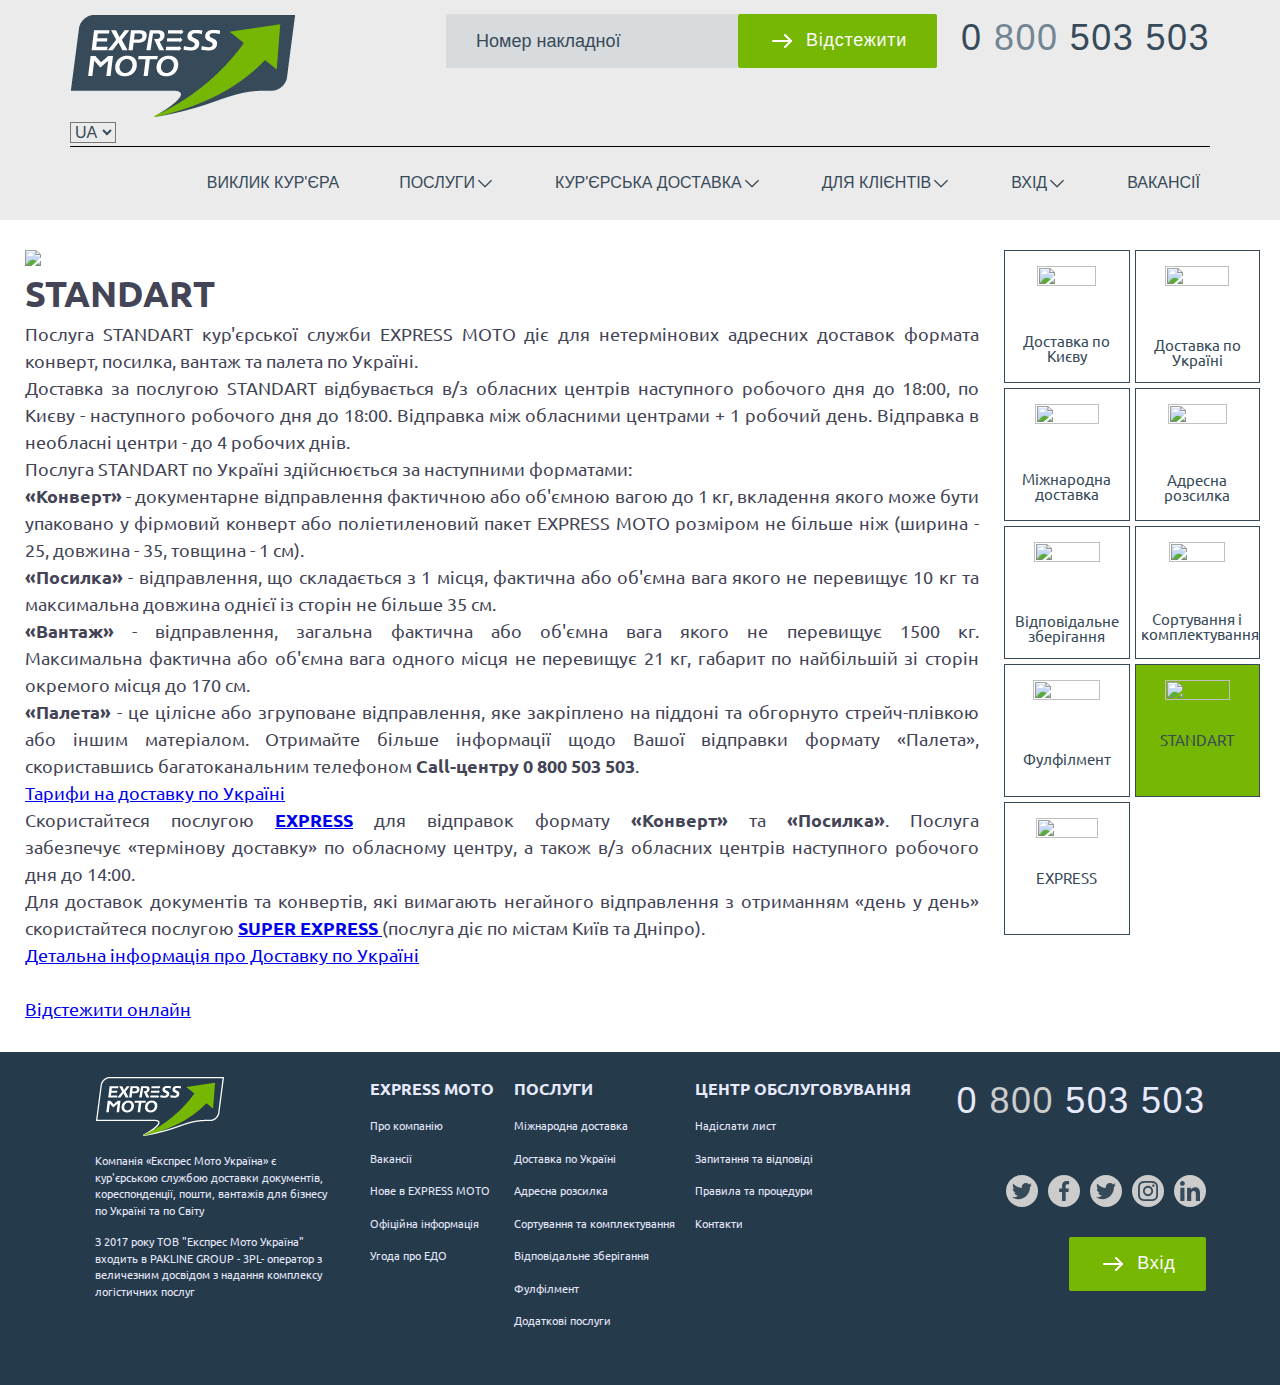
==== commit f2ee1f0d: "Merge pull request #4 from WOWmasterJulia/eva1" ====
--- a/standart.html
+++ b/standart.html
@@ -285,7 +285,7 @@
         </div>
         <div class="title">Фулфілмент</div>
       </a>
-      <a href="/service/standart" class="active" class="card-item">
+      <a href="/service/standart" class="card-item active">
         <div class="gray"><img class="img-responsive"
             src="https://exmoto.com/sites/default/files/3_0.png" width="65" height="44"
             alt="" />
--- a/css/styles.css
+++ b/css/styles.css
@@ -98,6 +98,7 @@
     align-items: center; 
     text-align: center;
     letter-spacing: 0.04em;
+    border-radius: 2px;
 /* ---анимация--- */
     transition: background-color 250ms cubic-bezier(0.4, 0, 0.2, 1);
 }
@@ -118,7 +119,7 @@
     display: inline-flex;
     justify-content: center;
     align-items: center;
-    padding: 15px 24px;
+    padding: 15px 30px;
     font-size: 18px;
     color: #fbfbfb;
     font-family: var(--second-fonts-family);
@@ -153,9 +154,14 @@
 .icon-right-feedback:hover{
     stroke: var(--accent-color);
 }
+@media screen and (max-width: 980px) {
+    .button-feedback{
+        font-size: 16px;
+    }
+}
 @media screen and (max-width: 787px) {
     .button-feedback{
-        padding: 10px 15px;
+        padding: 15px;
         font-size: 14px;
     }   
 }
@@ -380,7 +386,16 @@
 @media screen and (max-width: 980px) {
     .site-nav{        
         gap: 0;
+    }
+    .button-header{
+        font-size: 16px;
     } 
+    .input__number::placeholder{
+        font-size: 16px;
+    }
+    .input__number{
+        font-size: 16px;
+    }
 }
 @media screen and (max-width: 875px) {
     .site-nav .nav-link{
@@ -401,30 +416,42 @@
         justify-content: space-between;
     }
     .input__number{
-        padding: 10px 15px;
-        font-size: 12px;
-        max-width: 160px;
+        padding: 10px 20px;
+        font-size: 14px;
+        max-width: 185px;
     }
     .input__number::placeholder{
-        padding: 5px 10px;
-        font-size: 12px;
+        padding: 10px 20px;
+        font-size: 14px;
     }
     .button-header{
-        padding: 10px 15px;
-        font-size: 12px;
+        padding: 10px 20px;
+        font-size: 14px;
     }
     .language-switcher{
-        font-size: 12px;
+        font-size: 14px;
     }
 }
 @media screen and (max-width: 680px){
-    .submenu a{
+    /* .submenu a{
         font-size: 12px;
         padding: 5px 5px 5px 10px;
-    }
-    .site-nav li:hover > .submenu{
+    } */
+    /* .site-nav li:hover > .submenu{
        width: 130px;
-    }
+    } */
+}
+@media screen and (max-width: 490px){
+    .input__number{
+        padding-left: 15px;
+        
+        max-width: 150px;
+    }
+    .input__number::placeholder{
+        padding-left: 0;
+        
+    }
+
 }
 @media screen and (max-width: 445px){
     .number{
@@ -671,7 +698,7 @@
     text-transform: uppercase;
     padding-bottom: 30px;
 }
-/* .hero__title {
+.hero__title {
     animation: bottom-to-top 2s ease-in-out 0s 1 both;
 }
 @keyframes bottom-to-top {
@@ -686,7 +713,7 @@
         opacity: 1;
         transform: translateY (0);
     }
-} */
+}
 .hero__text {
     font-size: 24px;
     padding-bottom: 30px;
@@ -694,7 +721,7 @@
 .hero__button{
     display: inline-block;
     font-size: 18px;
-    padding: 20px 40px;
+    padding: 15px 30px;
     background-color: var(--accent-color);
     color: var(--light-text-color);
     text-decoration: none;
@@ -747,7 +774,8 @@
         margin-left: 0;
 }
 }
-@media screen and (max-width: 800px){
+
+@media screen and (max-width: 787px){
     .hero__descr{
         min-width: 250px;
 }
@@ -757,6 +785,10 @@
 }
     .main-swiper .swiper-pagination {
         bottom: 20px;
+}
+    .hero__button{
+        padding: 15px;
+        font-size: 14px;
 }
 }
 @media screen and (max-width: 600px){
@@ -848,7 +880,7 @@
     align-items: center;
     flex-direction: column;
     /* ---анимация--- */
-    /* transition: box-shadow color 250ms cubic-bezier(0.4, 0, 0.2, 1); */
+    transition: box-shadow color 250ms cubic-bezier(0.4, 0, 0.2, 1);
 } 
 .service-item::before{
     content: '';    
@@ -978,6 +1010,22 @@
     font-size: 30px;
     font-weight: 500;
 }
+.feedback_title {
+    animation: bottom-to-top 2s ease-in-out 0s 1 both;
+}
+@keyframes bottom-to-top {
+    0% {
+        opacity: 0;
+        transform: translateY (200px);
+    }
+    50% {
+        opacity: 0.6;
+    }
+    100% {
+        opacity: 1;
+        transform: translateY (0);
+    }
+}
 .feedback-swiper{
     overflow: hidden;
     position: relative; 
@@ -1022,9 +1070,7 @@
     .feedback__descr{
         padding-top: 25px;
 }
-    .button-feedback{
-        font-size: 16px;
-} 
+     
 }
 @media screen and (max-width: 800px){
     .feedback-section{
@@ -1126,6 +1172,8 @@
 }
 .footer__list-item a:hover{
     color: var(--accent-color);
+    /* ---анимация--- */
+    /* transition: color 250ms cubic-bezier(0.4, 0, 0.2, 1); */
 }
 .footer__list-item a{
     color: var(--text-footer-white);
@@ -1199,6 +1247,18 @@
         margin-bottom: 30px;
     }
 }
+@media screen and (max-width: 980px) {
+    .button-footer{
+        font-size: 16px;
+    }
+}
+@media screen and (max-width: 787px){
+    .button-footer{
+        padding: 10px 20px;
+        font-size: 14px;
+    }
+}
+
 @media screen and (max-width: 768px){
     .footer__logo-text {
     width: 60%;
@@ -1214,10 +1274,7 @@
     .footer-soc-list{
         margin-bottom: 15px;
     }
-    .button-footer{
-        padding: 10px 15px;
-        font-size: 14px;
-    }
+    
 }
 @media screen and (max-width: 680px){
     .footer__list-title >h3{
--- a/css/standart.css
+++ b/css/standart.css
@@ -28,8 +28,21 @@
     line-height: 1;
     text-decoration: none;
 }
+.card-item:hover {
+    background-color: var(--accent-color);
+}
 .img-responsive {
     margin-left: auto;
     margin-right: auto;
     margin-bottom: 8px;
 }
+
+.active {
+    background-color: var(--accent-color);
+}
+
+@media screen and (max-width: 793px) {   
+    .view-content {
+        grid-template-columns: 1fr;
+    }
+}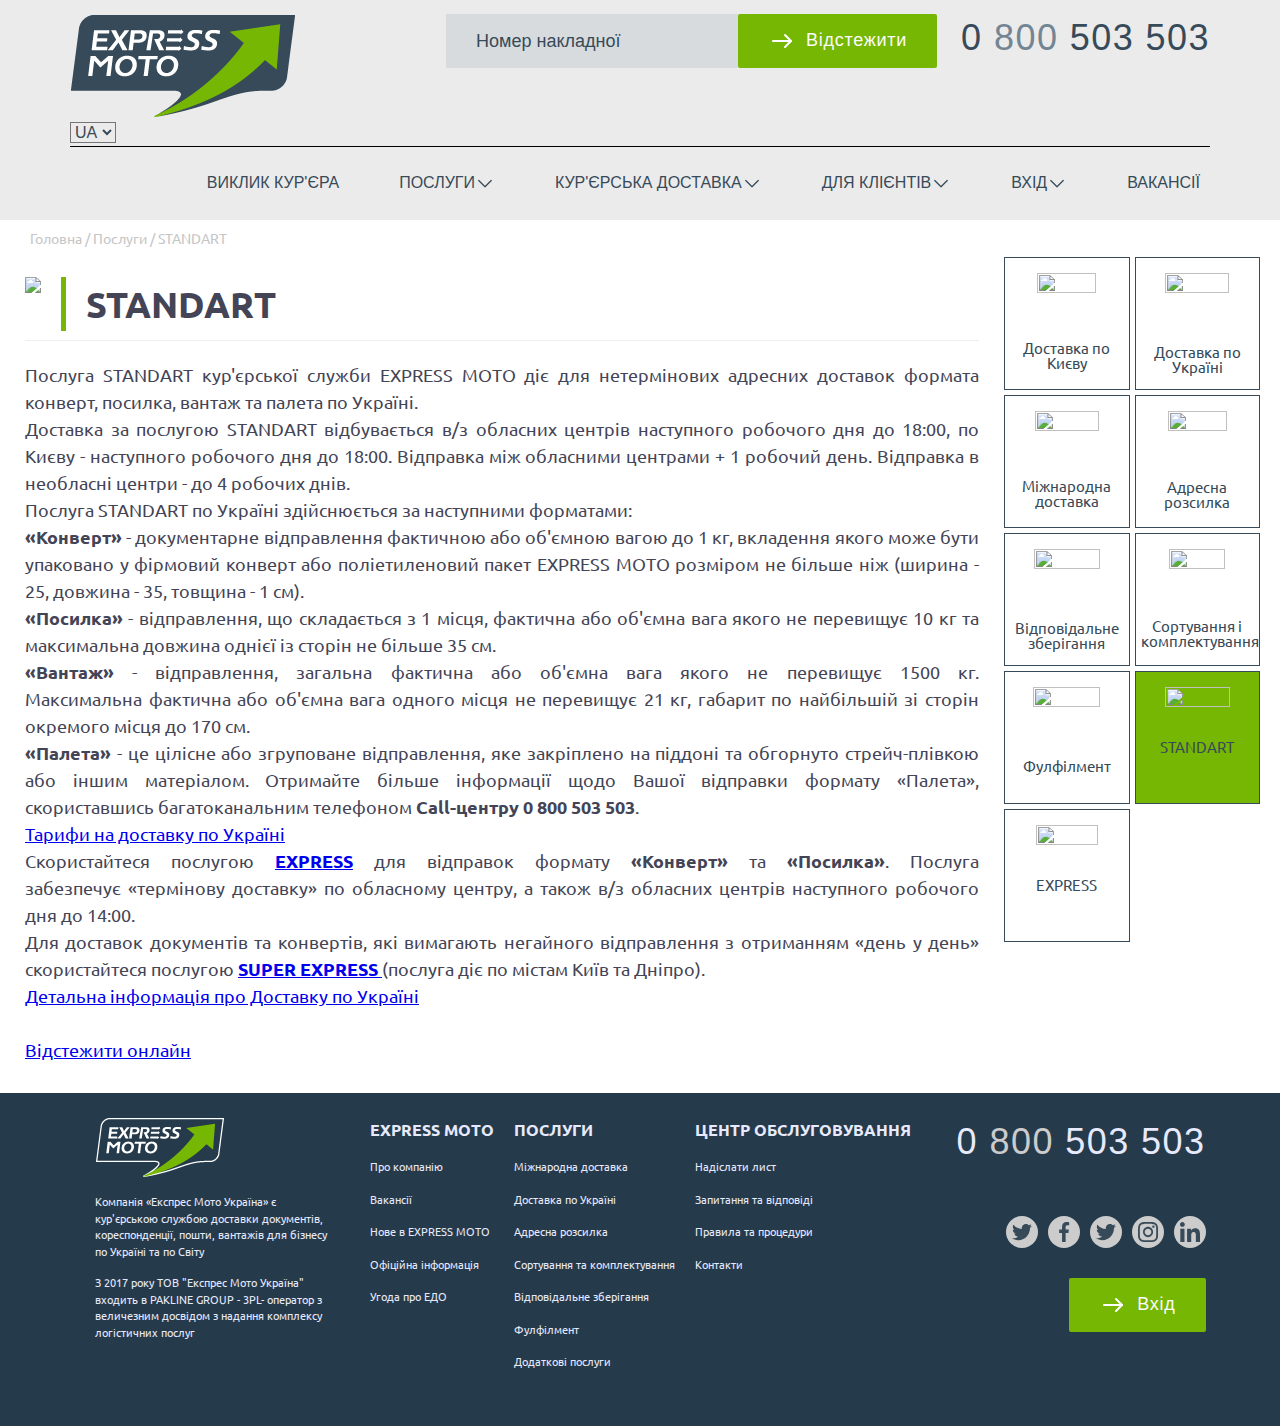
==== commit 8df36b32: "доработки по странице СТАНДАРТ" ====
--- a/standart.html
+++ b/standart.html
@@ -161,19 +161,22 @@
 <li><span title="" class="nolink" tabindex="0">Послуги</span></li>
 <li class="active">STANDART</li>
 </ol>  	</div> -->
+<div class="container-crumbs">
+  <ol class="breadcrumb">
+    <li><a href="/"> Головна&nbsp</a></li>
+    <li><span title="" class="nolink" tabindex="0">/&nbspПослуги  /</span></li>
+    <li class="">&nbspSTANDART</li>
+  </ol>
+</div>
 <div class="wrapper-main">
     <section class="col-sm-9">
-      <a id="main-content"></a>
-      <h1 class="page-header">
-        <span class="icon"><img src="https://exmoto.com/sites/default/files/3_0.png" /></span>
-        <span class="title">STANDART</span>
-      </h1>
-      <div class="region region-content">
-        <section id="block-system-main" class="block block-system clearfix">
-          <article id="node-13" class="node node-service clearfix">
-            <div class="field field-name-body field-type-text-with-summary field-label-hidden">
-              <div class="field-items">
-                <div class="field-item even">
+        <a id="main-content"></a>
+        
+        <div class="field-items">
+          <h1 class="page-header">
+            <span class="icon"><img src="https://exmoto.com/sites/default/files/3_0.png" /></span>
+            <span class="title">STANDART</span>
+          </h1>
                   <p class="rtejustify">Послуга STANDART кур'єрської служби EXPRESS MOTO діє для
                     нетермінових адресних
                     доставок формата конверт, посилка, вантаж та палета по Україні.</p>
@@ -229,12 +232,7 @@
                   <p class="rtejustify"> </p>
                   <p><a href="https://exmoto.com/tracking" target="_blank">Відстежити онлайн</a>
                   </p>
-                </div>
-              </div>
-            </div>
-          </article>
-        </section>
-      </div>
+        </div>
     </section>
     <div class="view-content">
       <a href="/service/dostavka-po-kyyevu" class="card-item">
--- a/css/styles.css
+++ b/css/styles.css
@@ -443,8 +443,7 @@
 }
 @media screen and (max-width: 490px){
     .input__number{
-        padding-left: 15px;
-        
+        padding-left: 15px;        
         max-width: 150px;
     }
     .input__number::placeholder{
@@ -453,7 +452,7 @@
     }
 
 }
-@media screen and (max-width: 445px){
+@media screen and (max-width: 455px){
     .number{
         justify-content: flex-end;
     }
@@ -813,16 +812,17 @@
         height: 3px;
 }
 }
-@media screen and (max-width: 400px){
-    .hero__title {
-        font-size: 16px;
-}
+@media screen and (max-width: 455px){
+    /* .hero__title {
+        font-size: 16px; */
+/* } */
     .hero__text {
         font-size: 12px;
         padding-bottom: 15px;
 }
     .hero__button{
-        font-size: 11px;
+        font-size: 12px;
+        padding: 10px 10px;
 }
 }
 
@@ -1102,16 +1102,17 @@
 }
 @media screen and (max-width: 450px){
     .feedback-section{
-    padding-top: 40px;
-    padding-bottom: 40px;
+        padding-top: 40px;
+        padding-bottom: 40px;
+}
+    .button-feedback{
+        font-size: 12px;
+        padding: 10px 10px;
 }
 }
 @media screen and (max-width: 400px){
     .feedback_title {
-        font-size: 16px;
-}
-    .button-feedback{
-        font-size: 11px;
+        /* font-size: 16px; */
 }
 }
 
@@ -1259,7 +1260,7 @@
     }
 }
 
-@media screen and (max-width: 768px){
+@media screen and (max-width: 777px){
     .footer__logo-text {
     width: 60%;
     padding: 0 20px 20px 20px;
@@ -1302,4 +1303,10 @@
     .footer-phone{
         font-size: 23px;
     }
+}
+@media screen and (max-width: 455px){
+    .button-footer{
+        font-size: 12px;
+        padding: 10px 10px;
+    }
 }--- a/css/standart.css
+++ b/css/standart.css
@@ -1,10 +1,47 @@
+.container-crumbs {
+    padding-right: 15px;
+    padding-left: 15px;
+    margin-right: auto;
+    margin-left: auto;
+    
+   /* content: " "; */
+}
+.breadcrumb {
+    /* background: rgba(0, 0, 0, 0); */
+    margin: 0;
+    display: flex;
+    padding: 8px 15px;
+    list-style: none;
+    color: #c6c6c6;
+    font-size: 14px;
+    /* background-color: #f5f5f5; */
+}
+.breadcrumb a {
+    color: #c6c6c6;
+    text-decoration: none;
+}
+.breadcrumb a:hover {
+    color: #434455;
+    text-decoration: underline;
+}
 .wrapper-main {
     display: flex;
     padding-left: 25px;
     padding-right: 25px;
-    padding-top: 30px;
+    padding-top: 0px;
     padding-bottom: 30px;
 
+}
+.page-header {
+    display: flex;
+    padding-bottom: 9px;
+    margin: 20px 0 20px;
+    border-bottom: 1px solid #eee;
+}
+.icon {
+    padding-right: 20px;
+    margin-right: 20px;
+    border-right: 5px solid #76b703;
 }
 .field-items {
     padding-right: 25px;
@@ -29,7 +66,13 @@
     text-decoration: none;
 }
 .card-item:hover {
-    background-color: var(--accent-color);
+    background: var(--accent-color);
+    color: #fbfbfb;
+    border-color: #76b703;
+}
+.card-item:hover .gray {
+    color: #fbfbfb;
+    filter: brightness(0%) invert(100%);
 }
 .img-responsive {
     margin-left: auto;
